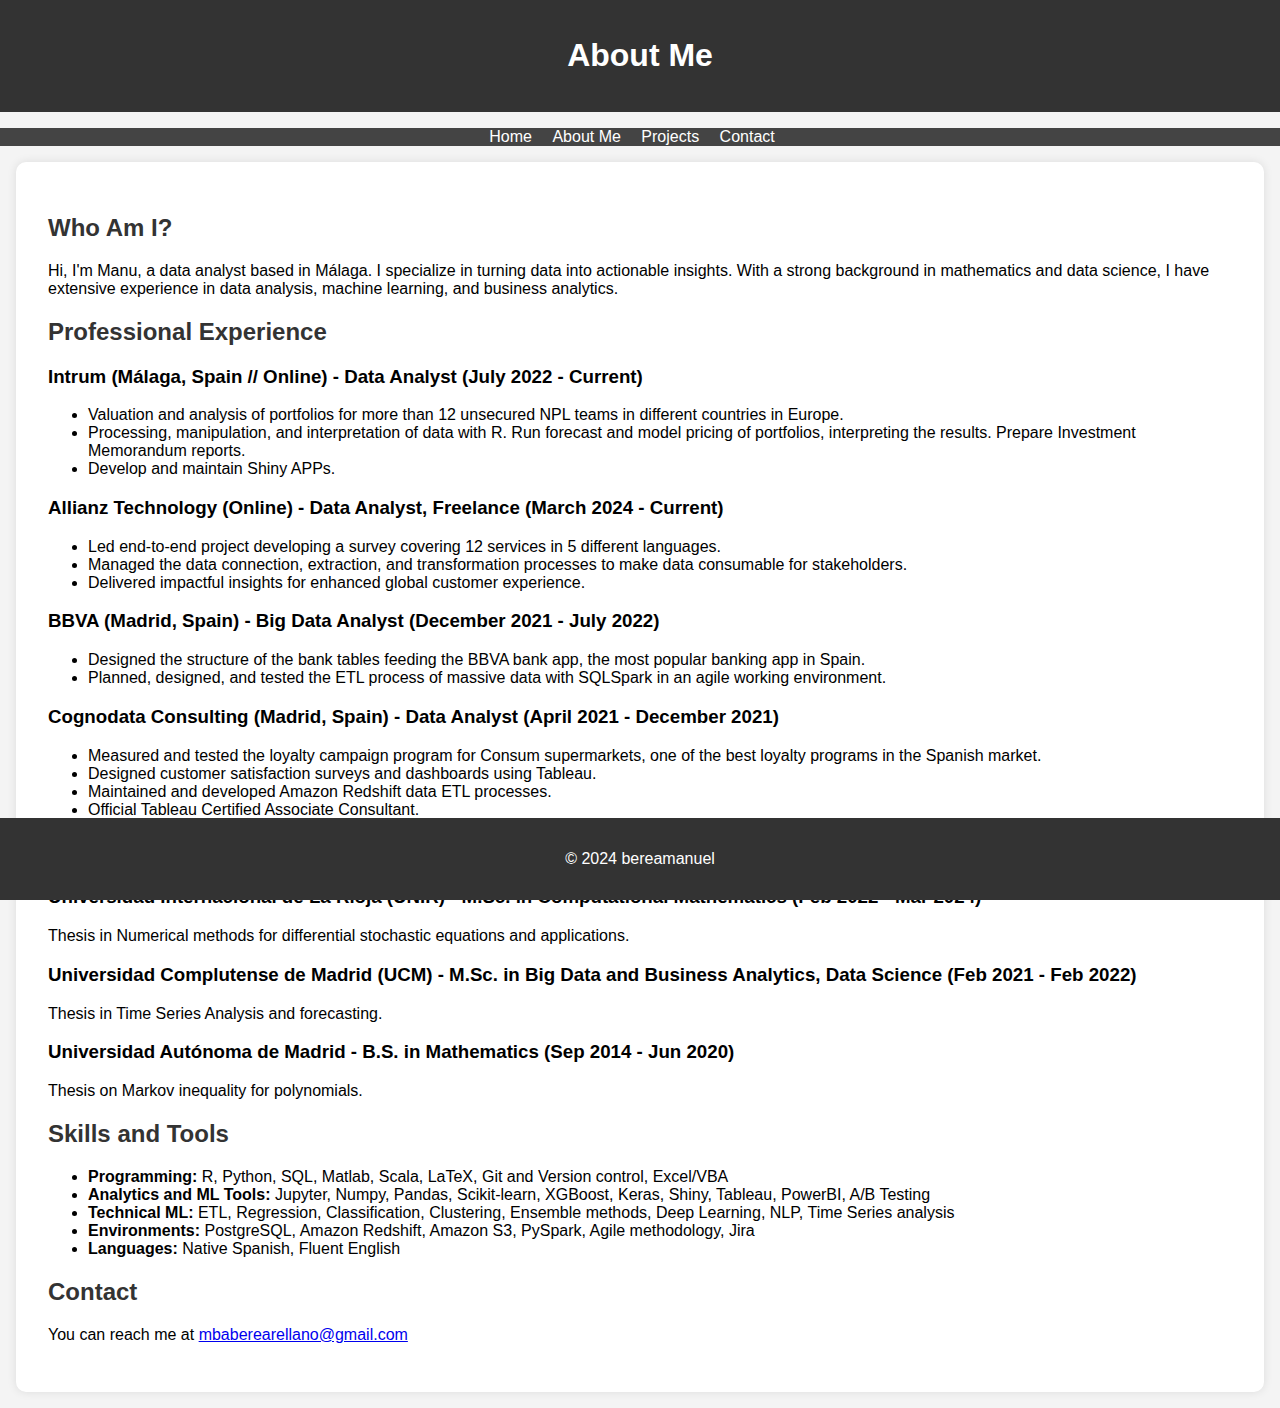
==== about.html @ b31b3268 "About me with CV" ====
<!DOCTYPE html>
<html lang="en">
<head>
    <meta charset="UTF-8">
    <meta name="viewport" content="width=device-width, initial-scale=1.0">
    <title>About Me - Manu's Data Science Portfolio</title>
    <link rel="stylesheet" href="styles.css">
</head>
<body>
    <header>
        <h1>About Me</h1>
    </header>
    <nav>
        <ul>
            <li><a href="index.html">Home</a></li>
            <li><a href="about.html">About Me</a></li>
            <li><a href="index.html#projects">Projects</a></li>
            <li><a href="index.html#contact">Contact</a></li>
        </ul>
    </nav>
    <section>
        <h2>Who Am I?</h2>
        <p>Hi, I'm Manu, a data analyst based in Málaga. I specialize in turning data into actionable insights. With a strong background in mathematics and data science, I have extensive experience in data analysis, machine learning, and business analytics.</p>
        
        <h2>Professional Experience</h2>
        <h3>Intrum (Málaga, Spain // Online) - Data Analyst (July 2022 - Current)</h3>
        <ul>
            <li>Valuation and analysis of portfolios for more than 12 unsecured NPL teams in different countries in Europe.</li>
            <li>Processing, manipulation, and interpretation of data with R. Run forecast and model pricing of portfolios, interpreting the results. Prepare Investment Memorandum reports.</li>
            <li>Develop and maintain Shiny APPs.</li>
        </ul>
        
        <h3>Allianz Technology (Online) - Data Analyst, Freelance (March 2024 - Current)</h3>
        <ul>
            <li>Led end-to-end project developing a survey covering 12 services in 5 different languages.</li>
            <li>Managed the data connection, extraction, and transformation processes to make data consumable for stakeholders.</li>
            <li>Delivered impactful insights for enhanced global customer experience.</li>
        </ul>

        <h3>BBVA (Madrid, Spain) - Big Data Analyst (December 2021 - July 2022)</h3>
        <ul>
            <li>Designed the structure of the bank tables feeding the BBVA bank app, the most popular banking app in Spain.</li>
            <li>Planned, designed, and tested the ETL process of massive data with SQLSpark in an agile working environment.</li>
        </ul>

        <h3>Cognodata Consulting (Madrid, Spain) - Data Analyst (April 2021 - December 2021)</h3>
        <ul>
            <li>Measured and tested the loyalty campaign program for Consum supermarkets, one of the best loyalty programs in the Spanish market.</li>
            <li>Designed customer satisfaction surveys and dashboards using Tableau.</li>
            <li>Maintained and developed Amazon Redshift data ETL processes.</li>
            <li>Official Tableau Certified Associate Consultant.</li>
        </ul>

        <h2>Education</h2>
        <h3>Universidad Internacional de La Rioja (UNIR) - M.Sc. in Computational Mathematics (Feb 2022 - Mar 2024)</h3>
        <p>Thesis in Numerical methods for differential stochastic equations and applications.</p>
        
        <h3>Universidad Complutense de Madrid (UCM) - M.Sc. in Big Data and Business Analytics, Data Science (Feb 2021 - Feb 2022)</h3>
        <p>Thesis in Time Series Analysis and forecasting.</p>
        
        <h3>Universidad Autónoma de Madrid - B.S. in Mathematics (Sep 2014 - Jun 2020)</h3>
        <p>Thesis on Markov inequality for polynomials.</p>
        
        <h2>Skills and Tools</h2>
        <ul>
            <li><strong>Programming:</strong> R, Python, SQL, Matlab, Scala, LaTeX, Git and Version control, Excel/VBA</li>
            <li><strong>Analytics and ML Tools:</strong> Jupyter, Numpy, Pandas, Scikit-learn, XGBoost, Keras, Shiny, Tableau, PowerBI, A/B Testing</li>
            <li><strong>Technical ML:</strong> ETL, Regression, Classification, Clustering, Ensemble methods, Deep Learning, NLP, Time Series analysis</li>
            <li><strong>Environments:</strong> PostgreSQL, Amazon Redshift, Amazon S3, PySpark, Agile methodology, Jira</li>
            <li><strong>Languages:</strong> Native Spanish, Fluent English</li>
        </ul>
        
        <h2>Contact</h2>
        <p>You can reach me at <a href="mailto:mbaberearellano@gmail.com">mbaberearellano@gmail.com</a></p>
    </section>
    <footer>
        <p>&copy; 2024 bereamanuel</p>
    </footer>
</body>
</html>
---- styles.css ----
body {
    font-family: Arial, sans-serif;
    margin: 0;
    padding: 0;
    background-color: #f4f4f4;
}

header {
    background-color: #333;
    color: white;
    text-align: center;
    padding: 1em 0;
}

nav ul {
    list-style-type: none;
    padding: 0;
    background-color: #444;
    text-align: center;
}

nav ul li {
    display: inline;
    margin-right: 1em;
}

nav ul li a {
    color: white;
    text-decoration: none;
}

section {
    padding: 2em;
    background-color: white;
    margin: 1em;
    border-radius: 10px;
    box-shadow: 0 0 10px rgba(0,0,0,0.1);
}

h2 {
    color: #333;
}

footer {
    text-align: center;
    padding: 1em 0;
    background-color: #333;
    color: white;
    position: fixed;
    bottom: 0;
    width: 100%;
}
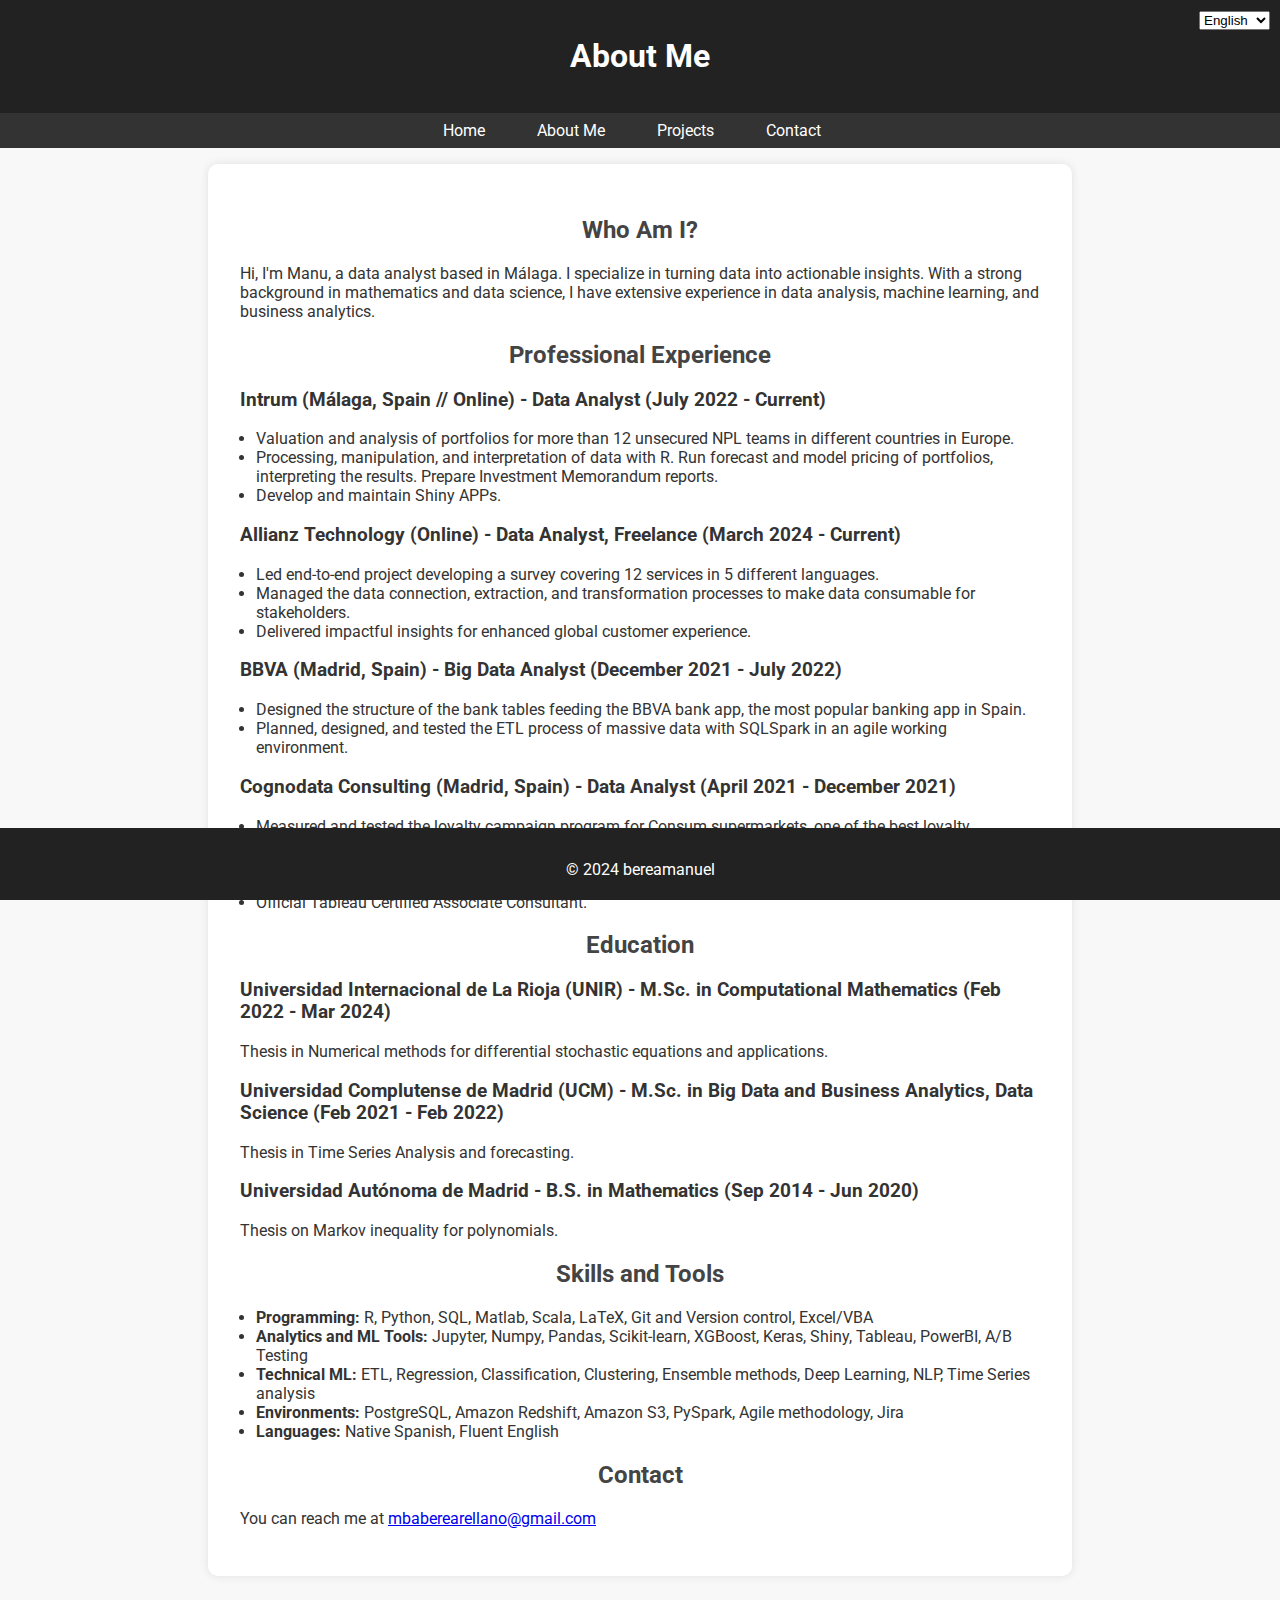
==== commit ac91d409: "js y estilos" ====
--- a/about.html
+++ b/about.html
@@ -7,74 +7,164 @@
     <link rel="stylesheet" href="styles.css">
 </head>
 <body>
+    <!-- Start progress bar -->
+    <div id="progressBarContainer">
+        <div id="progressBar"></div>
+    </div>
+    <!-- End progress bar -->
     <header>
-        <h1>About Me</h1>
+        <div data-lang="en">
+            <h1>About Me</h1>
+            <div id="language-select">
+                <select id="language" onchange="changeLanguage(event)">
+                    <option value="en">English</option>
+                    <option value="es">Español</option>
+                </select>
+            </div>
+        </div>
+        <div data-lang="es" style="display: none;">
+            <h1>About Me</h1>
+            <div id="language-select">
+                <select id="language" onchange="changeLanguage(event)">
+                    <option value="en">English</option>
+                    <option value="es">Español</option>
+                </select>
+            </div>
+        </div>
     </header>
     <nav>
-        <ul>
-            <li><a href="index.html">Home</a></li>
-            <li><a href="about.html">About Me</a></li>
-            <li><a href="index.html#projects">Projects</a></li>
-            <li><a href="index.html#contact">Contact</a></li>
-        </ul>
+        <div data-lang="en">
+            <ul>
+                <li><a href="index.html">Home</a></li>
+                <li><a href="about.html">About Me</a></li>
+                <li><a href="projects/index_projects.html">Projects</a></li>
+                <li><a href="index.html#contact">Contact</a></li>
+            </ul>
+        </div>
+        <div data-lang="es" style="display: none;">
+            <ul>
+                <li><a href="index.html">Incio</a></li>
+                <li><a href="about.html">Sobre mi</a></li>
+                <li><a href="projects/index_projects.html">Proyectos</a></li>
+                <li><a href="#contact">Contacto</a></li>
+            </ul>
+        </div>
     </nav>
-    <section>
-        <h2>Who Am I?</h2>
-        <p>Hi, I'm Manu, a data analyst based in Málaga. I specialize in turning data into actionable insights. With a strong background in mathematics and data science, I have extensive experience in data analysis, machine learning, and business analytics.</p>
+    <section id="content">
+        <div data-lang="en">
+            <h2>Who Am I?</h2>
+            <p>Hi, I'm Manu, a data analyst based in Málaga. I specialize in turning data into actionable insights. With a strong background in mathematics and data science, I have extensive experience in data analysis, machine learning, and business analytics.</p>
+            
+            <h2>Professional Experience</h2>
+            <h3>Intrum (Málaga, Spain // Online) - Data Analyst (July 2022 - Current)</h3>
+            <ul>
+                <li>Valuation and analysis of portfolios for more than 12 unsecured NPL teams in different countries in Europe.</li>
+                <li>Processing, manipulation, and interpretation of data with R. Run forecast and model pricing of portfolios, interpreting the results. Prepare Investment Memorandum reports.</li>
+                <li>Develop and maintain Shiny APPs.</li>
+            </ul>
+            
+            <h3>Allianz Technology (Online) - Data Analyst, Freelance (March 2024 - Current)</h3>
+            <ul>
+                <li>Led end-to-end project developing a survey covering 12 services in 5 different languages.</li>
+                <li>Managed the data connection, extraction, and transformation processes to make data consumable for stakeholders.</li>
+                <li>Delivered impactful insights for enhanced global customer experience.</li>
+            </ul>
+
+            <h3>BBVA (Madrid, Spain) - Big Data Analyst (December 2021 - July 2022)</h3>
+            <ul>
+                <li>Designed the structure of the bank tables feeding the BBVA bank app, the most popular banking app in Spain.</li>
+                <li>Planned, designed, and tested the ETL process of massive data with SQLSpark in an agile working environment.</li>
+            </ul>
+
+            <h3>Cognodata Consulting (Madrid, Spain) - Data Analyst (April 2021 - December 2021)</h3>
+            <ul>
+                <li>Measured and tested the loyalty campaign program for Consum supermarkets, one of the best loyalty programs in the Spanish market.</li>
+                <li>Designed customer satisfaction surveys and dashboards using Tableau.</li>
+                <li>Maintained and developed Amazon Redshift data ETL processes.</li>
+                <li>Official Tableau Certified Associate Consultant.</li>
+            </ul>
+
+            <h2>Education</h2>
+            <h3>Universidad Internacional de La Rioja (UNIR) - M.Sc. in Computational Mathematics (Feb 2022 - Mar 2024)</h3>
+            <p>Thesis in Numerical methods for differential stochastic equations and applications.</p>
+            
+            <h3>Universidad Complutense de Madrid (UCM) - M.Sc. in Big Data and Business Analytics, Data Science (Feb 2021 - Feb 2022)</h3>
+            <p>Thesis in Time Series Analysis and forecasting.</p>
+            
+            <h3>Universidad Autónoma de Madrid - B.S. in Mathematics (Sep 2014 - Jun 2020)</h3>
+            <p>Thesis on Markov inequality for polynomials.</p>
+            
+            <h2>Skills and Tools</h2>
+            <ul>
+                <li><strong>Programming:</strong> R, Python, SQL, Matlab, Scala, LaTeX, Git and Version control, Excel/VBA</li>
+                <li><strong>Analytics and ML Tools:</strong> Jupyter, Numpy, Pandas, Scikit-learn, XGBoost, Keras, Shiny, Tableau, PowerBI, A/B Testing</li>
+                <li><strong>Technical ML:</strong> ETL, Regression, Classification, Clustering, Ensemble methods, Deep Learning, NLP, Time Series analysis</li>
+                <li><strong>Environments:</strong> PostgreSQL, Amazon Redshift, Amazon S3, PySpark, Agile methodology, Jira</li>
+                <li><strong>Languages:</strong> Native Spanish, Fluent English</li>
+            </ul>
         
-        <h2>Professional Experience</h2>
-        <h3>Intrum (Málaga, Spain // Online) - Data Analyst (July 2022 - Current)</h3>
-        <ul>
-            <li>Valuation and analysis of portfolios for more than 12 unsecured NPL teams in different countries in Europe.</li>
-            <li>Processing, manipulation, and interpretation of data with R. Run forecast and model pricing of portfolios, interpreting the results. Prepare Investment Memorandum reports.</li>
-            <li>Develop and maintain Shiny APPs.</li>
-        </ul>
-        
-        <h3>Allianz Technology (Online) - Data Analyst, Freelance (March 2024 - Current)</h3>
-        <ul>
-            <li>Led end-to-end project developing a survey covering 12 services in 5 different languages.</li>
-            <li>Managed the data connection, extraction, and transformation processes to make data consumable for stakeholders.</li>
-            <li>Delivered impactful insights for enhanced global customer experience.</li>
-        </ul>
+            <h2>Contact</h2>
+            <p>You can reach me at <a href="mailto:mbaberearellano@gmail.com">mbaberearellano@gmail.com</a></p>
+        </div>
+        <div data-lang="es" style="display: none;">
+            <h2>¿Quién soy?</h2>
+            <p>Hola, soy Manu, un analista de datos con base en Málaga. Me especializo en convertir datos en información procesable. Con una sólida formación en matemáticas y ciencia de datos, tengo una amplia experiencia en análisis de datos, aprendizaje automático y análisis empresarial.</p>
+            
+            <h2>Experiencia Profesional</h2>
+            <h3>Intrum (Málaga, España // Online) - Analista de Datos (Julio 2022 - Actualidad)</h3>
+            <ul>
+                <li>Valoración y análisis de carteras para más de 12 equipos de NPL no garantizados en diferentes países de Europa.</li>
+                <li>Procesamiento, manipulación e interpretación de datos con R. Ejecutar previsiones y modelar precios de carteras, interpretando los resultados. Preparar informes de memorandos de inversión.</li>
+                <li>Desarrollar y mantener aplicaciones Shiny.</li>
+            </ul>
+            
+            <h3>Allianz Technology (Online) - Analista de Datos, Freelance (Marzo 2024 - Actualidad)</h3>
+            <ul>
+                <li>Lideré un proyecto de principio a fin desarrollando una encuesta que abarcaba 12 servicios en 5 idiomas diferentes.</li>
+                <li>Gestioné los procesos de conexión, extracción y transformación de datos para hacerlos consumibles para las partes interesadas.</li>
+                <li>Entregué conocimientos impactantes para mejorar la experiencia global del cliente.</li>
+            </ul>
 
-        <h3>BBVA (Madrid, Spain) - Big Data Analyst (December 2021 - July 2022)</h3>
-        <ul>
-            <li>Designed the structure of the bank tables feeding the BBVA bank app, the most popular banking app in Spain.</li>
-            <li>Planned, designed, and tested the ETL process of massive data with SQLSpark in an agile working environment.</li>
-        </ul>
+            <h3>BBVA (Madrid, España) - Analista de Big Data (Diciembre 2021 - Julio 2022)</h3>
+            <ul>
+                <li>Diseñé la estructura de las tablas del banco que alimentan la aplicación bancaria BBVA, la aplicación bancaria más popular de España.</li>
+                <li>Planifiqué, diseñé y probé el proceso ETL de datos masivos con SQLSpark en un entorno de trabajo ágil.</li>
+            </ul>
 
-        <h3>Cognodata Consulting (Madrid, Spain) - Data Analyst (April 2021 - December 2021)</h3>
-        <ul>
-            <li>Measured and tested the loyalty campaign program for Consum supermarkets, one of the best loyalty programs in the Spanish market.</li>
-            <li>Designed customer satisfaction surveys and dashboards using Tableau.</li>
-            <li>Maintained and developed Amazon Redshift data ETL processes.</li>
-            <li>Official Tableau Certified Associate Consultant.</li>
-        </ul>
+            <h3>Cognodata Consulting (Madrid, España) - Analista de Datos (Abril 2021 - Diciembre 2021)</h3>
+            <ul>
+                <li>Medí y probé el programa de fidelización para los supermercados Consum, uno de los mejores programas de fidelización del mercado español.</li>
+                <li>Diseñé encuestas de satisfacción del cliente y paneles de control usando Tableau.</li>
+                <li>Mantuve y desarrollé procesos ETL de datos de Amazon Redshift.</li>
+                <li>Consultor Asociado Certificado Oficial de Tableau.</li>
+            </ul>
 
-        <h2>Education</h2>
-        <h3>Universidad Internacional de La Rioja (UNIR) - M.Sc. in Computational Mathematics (Feb 2022 - Mar 2024)</h3>
-        <p>Thesis in Numerical methods for differential stochastic equations and applications.</p>
-        
-        <h3>Universidad Complutense de Madrid (UCM) - M.Sc. in Big Data and Business Analytics, Data Science (Feb 2021 - Feb 2022)</h3>
-        <p>Thesis in Time Series Analysis and forecasting.</p>
-        
-        <h3>Universidad Autónoma de Madrid - B.S. in Mathematics (Sep 2014 - Jun 2020)</h3>
-        <p>Thesis on Markov inequality for polynomials.</p>
-        
-        <h2>Skills and Tools</h2>
-        <ul>
-            <li><strong>Programming:</strong> R, Python, SQL, Matlab, Scala, LaTeX, Git and Version control, Excel/VBA</li>
-            <li><strong>Analytics and ML Tools:</strong> Jupyter, Numpy, Pandas, Scikit-learn, XGBoost, Keras, Shiny, Tableau, PowerBI, A/B Testing</li>
-            <li><strong>Technical ML:</strong> ETL, Regression, Classification, Clustering, Ensemble methods, Deep Learning, NLP, Time Series analysis</li>
-            <li><strong>Environments:</strong> PostgreSQL, Amazon Redshift, Amazon S3, PySpark, Agile methodology, Jira</li>
-            <li><strong>Languages:</strong> Native Spanish, Fluent English</li>
-        </ul>
-        
-        <h2>Contact</h2>
-        <p>You can reach me at <a href="mailto:mbaberearellano@gmail.com">mbaberearellano@gmail.com</a></p>
+            <h2>Educación</h2>
+            <h3>Universidad Internacional de La Rioja (UNIR) - M.Sc. en Matemáticas Computacionales (Febrero 2022 - Marzo 2024)</h3>
+            <p>Tesis en métodos numéricos para ecuaciones estocásticas diferenciales y aplicaciones.</p>
+            
+            <h3>Universidad Complutense de Madrid (UCM) - M.Sc. en Big Data y Análisis de Negocios, Ciencia de Datos (Febrero 2021 - Febrero 2022)</h3>
+            <p>Tesis en Análisis y previsión de series temporales.</p>
+            
+            <h3>Universidad Autónoma de Madrid - B.S. en Matemáticas (Septiembre 2014 - Junio 2020)</h3>
+            <p>Tesis sobre la desigualdad de Markov para polinomios.</p>
+            
+            <h2>Habilidades y Herramientas</h2>
+            <ul>
+                <li><strong>Programación:</strong> R, Python, SQL, Matlab, Scala, LaTeX, Git y control de versiones, Excel/VBA</li>
+                <li><strong>Herramientas de análisis y ML:</strong> Jupyter, Numpy, Pandas, Scikit-learn, XGBoost, Keras, Shiny, Tableau, PowerBI, Pruebas A/B</li>
+                <li><strong>ML Técnico:</strong> ETL, Regresión, Clasificación, Clustering, Métodos de conjunto, Aprendizaje profundo, PNL, Análisis de series temporales</li>
+                <li><strong>Entornos:</strong> PostgreSQL, Amazon Redshift, Amazon S3, PySpark, Metodología ágil, Jira</li>
+                <li><strong>Idiomas:</strong> Español nativo, inglés fluido</li>
+            </ul>
+            
+            <h2>Contacto</h2>
+            <p>Puedes contactarme en <a href="mailto:mbaberearellano@gmail.com">mbaberearellano@gmail.com</a></p>
+        </div>
     </section>
     <footer>
         <p>&copy; 2024 bereamanuel</p>
     </footer>
+    <script src="js/scripts.js"></script>
 </body>
 </html>
--- a/styles.css
+++ b/styles.css
@@ -1,22 +1,35 @@
+/* Importar la fuente de Google Fonts */
+@import url('https://fonts.googleapis.com/css2?family=Roboto:wght@400;700&display=swap');
+
 body {
-    font-family: Arial, sans-serif;
+    font-family: 'Roboto', sans-serif;
     margin: 0;
     padding: 0;
-    background-color: #f4f4f4;
+    background-color: #f8f8f8;
+    color: #333;
+    padding-bottom: 60px;
 }
 
 header {
-    background-color: #333;
+    background-color: #222;
     color: white;
     text-align: center;
     padding: 1em 0;
 }
 
+#language-select {
+    position: absolute;
+    top: 10px;
+    right: 10px;
+    color: white;
+}
+
 nav ul {
     list-style-type: none;
     padding: 0;
-    background-color: #444;
+    background-color: #333;
     text-align: center;
+    margin: 0;
 }
 
 nav ul li {
@@ -27,26 +40,63 @@
 nav ul li a {
     color: white;
     text-decoration: none;
+    padding: 0.5em 1em;
+    display: inline-block;
+}
+
+nav ul li a:hover {
+    background-color: #555;
 }
 
 section {
     padding: 2em;
     background-color: white;
-    margin: 1em;
+    margin: 1em auto;
     border-radius: 10px;
-    box-shadow: 0 0 10px rgba(0,0,0,0.1);
+    box-shadow: 0 0 10px rgba(0, 0, 0, 0.1);
+    max-width: 800px;
 }
 
-h2 {
-    color: #333;
+h1, h2 {
+    color: #444;
+    text-align: center;
+}
+
+h1 {
+    color: white;
+}
+
+ul {
+    padding-left: 1em;
 }
 
 footer {
     text-align: center;
     padding: 1em 0;
-    background-color: #333;
+    background-color: #222;
     color: white;
     position: fixed;
     bottom: 0;
     width: 100%;
+    height: 40px;
+    z-index: 101; 
 }
+
+
+/* Progress bar style */
+#progressBarContainer {
+    position: fixed;
+    bottom: 0;
+    left: 0;
+    width: 100%;
+    height: 10px;
+    background-color: #222;
+    z-index: 102;
+}
+
+
+#progressBar {
+    height: 10px;
+    background-color: #f3f3f3; /* Cambia este color según tu esquema de colores */
+    width: 0%;
+}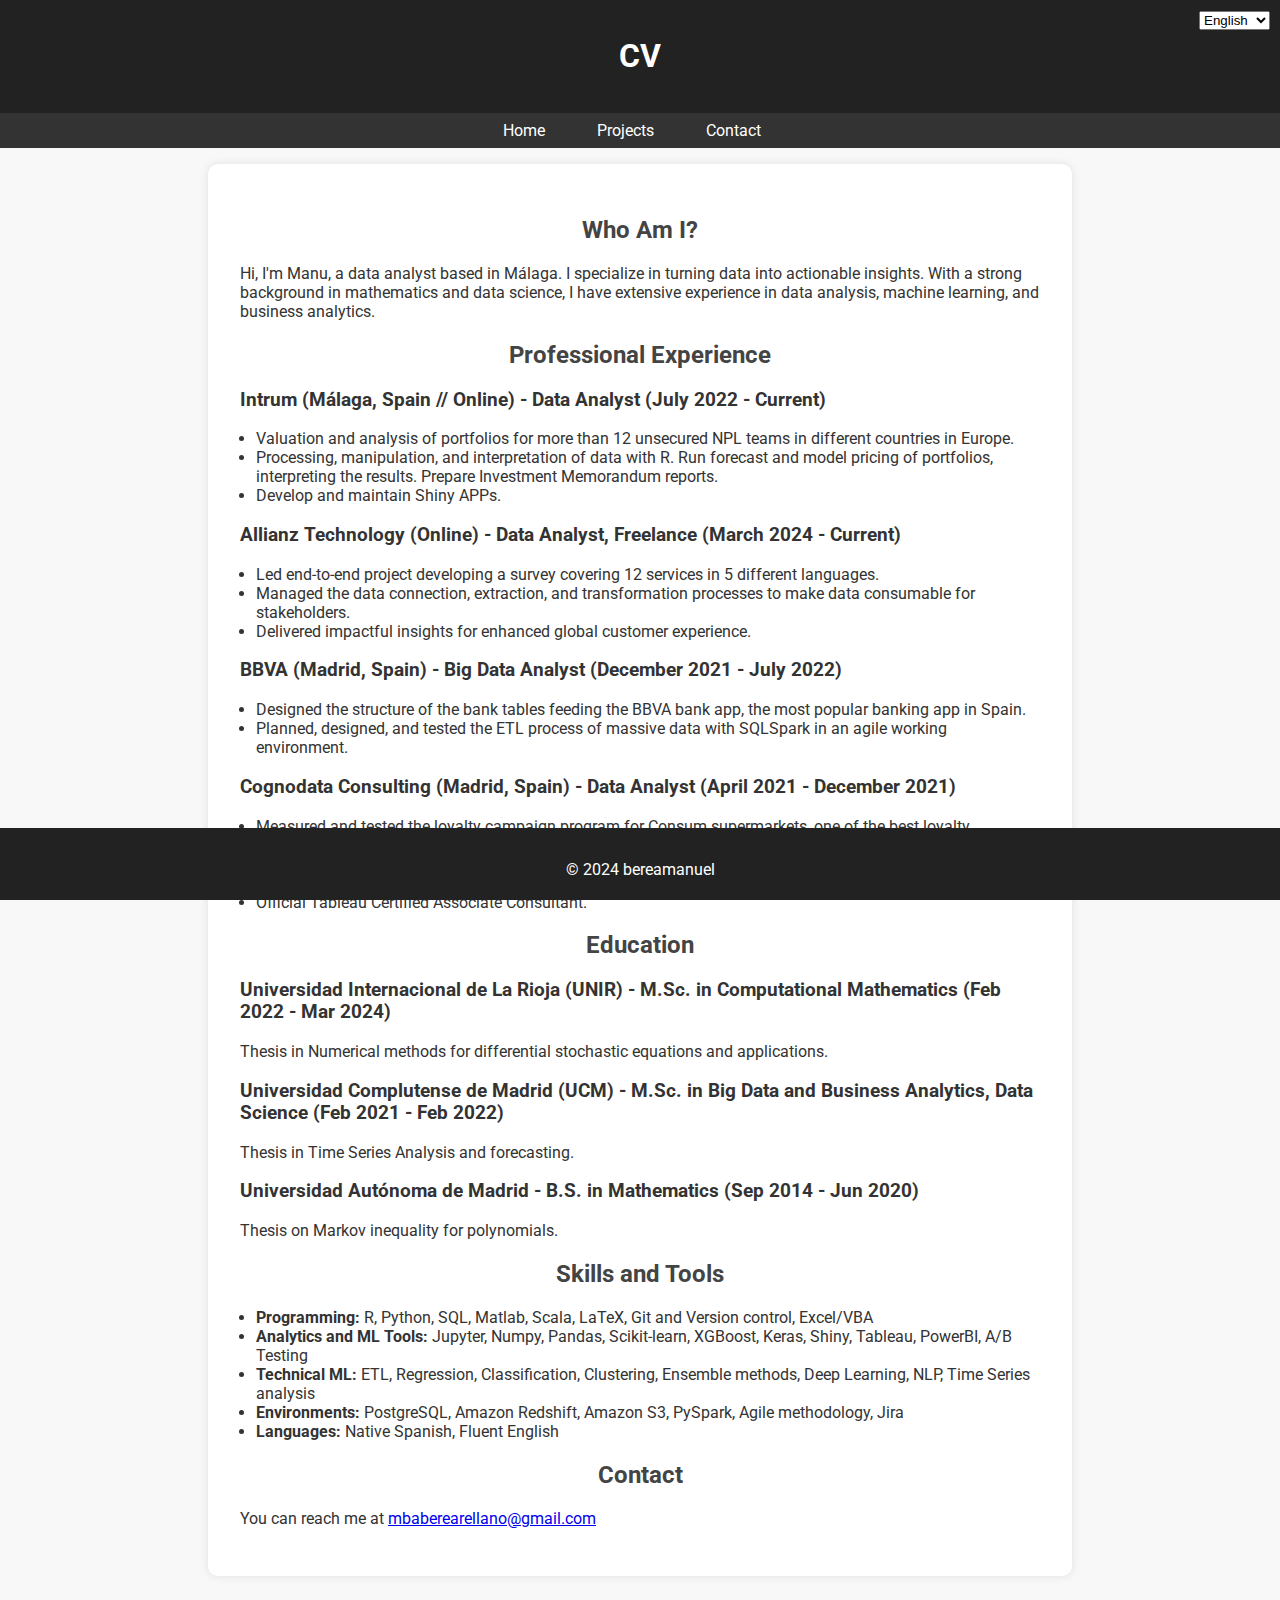
==== commit d933fd0e: "aboutme" ====
--- a/about.html
+++ b/about.html
@@ -3,8 +3,9 @@
 <head>
     <meta charset="UTF-8">
     <meta name="viewport" content="width=device-width, initial-scale=1.0">
-    <title>About Me - Manu's Data Science Portfolio</title>
+    <title>CV - Manu's Data Science Portfolio</title>
     <link rel="stylesheet" href="styles.css">
+    <script src="js/scripts.js" defer></script>
 </head>
 <body>
     <!-- Start progress bar -->
@@ -13,30 +14,23 @@
     </div>
     <!-- End progress bar -->
     <header>
+        <div id="language-select">
+            <select id="language" onchange="changeLanguage(event)">
+                <option value="en">English</option>
+                <option value="es">Español</option>
+            </select>
+        </div>
         <div data-lang="en">
-            <h1>About Me</h1>
-            <div id="language-select">
-                <select id="language" onchange="changeLanguage(event)">
-                    <option value="en">English</option>
-                    <option value="es">Español</option>
-                </select>
-            </div>
+            <h1>CV</h1>
         </div>
         <div data-lang="es" style="display: none;">
-            <h1>About Me</h1>
-            <div id="language-select">
-                <select id="language" onchange="changeLanguage(event)">
-                    <option value="en">English</option>
-                    <option value="es">Español</option>
-                </select>
-            </div>
+            <h1>CV</h1>
         </div>
     </header>
     <nav>
         <div data-lang="en">
             <ul>
                 <li><a href="index.html">Home</a></li>
-                <li><a href="about.html">About Me</a></li>
                 <li><a href="projects/index_projects.html">Projects</a></li>
                 <li><a href="index.html#contact">Contact</a></li>
             </ul>
@@ -44,7 +38,6 @@
         <div data-lang="es" style="display: none;">
             <ul>
                 <li><a href="index.html">Incio</a></li>
-                <li><a href="about.html">Sobre mi</a></li>
                 <li><a href="projects/index_projects.html">Proyectos</a></li>
                 <li><a href="#contact">Contacto</a></li>
             </ul>
@@ -165,6 +158,6 @@
     <footer>
         <p>&copy; 2024 bereamanuel</p>
     </footer>
-    <script src="js/scripts.js"></script>
+    <button id="back-to-top" onclick="scrollToTop()">↑</button>
 </body>
 </html>
--- a/styles.css
+++ b/styles.css
@@ -15,10 +15,12 @@
     color: white;
     text-align: center;
     padding: 1em 0;
+    position: relative;
 }
 
 #language-select {
     position: absolute;
+    text-align: right;
     top: 10px;
     right: 10px;
     color: white;
@@ -99,4 +101,42 @@
     height: 10px;
     background-color: #f3f3f3; /* Cambia este color según tu esquema de colores */
     width: 0%;
+}
+
+
+/* "Back to Top" button */
+#back-to-top {
+    display: none;
+    position: fixed;
+    bottom: 80px; /* Justo encima de la barra de progreso */
+    right: 30px;
+    z-index: 1000;
+    font-size: 18px;
+    background-color: #4caf50;
+    color: white;
+    border: none;
+    border-radius: 5px;
+    padding: 10px;
+    cursor: pointer;
+}
+
+#back-to-top:hover {
+    background-color: #45a049;
+}
+
+/* "Back" Button */
+#back-button {
+    display: inline-block;
+    margin-top: 20px;
+    padding: 10px 20px;
+    font-size: 16px;
+    color: #f3f3f3;
+    background-color: #222;
+    border: none;
+    border-radius: 5px;
+    cursor: pointer;
+}
+
+#back-button:hover {
+    background-color: #0056b3;
 }